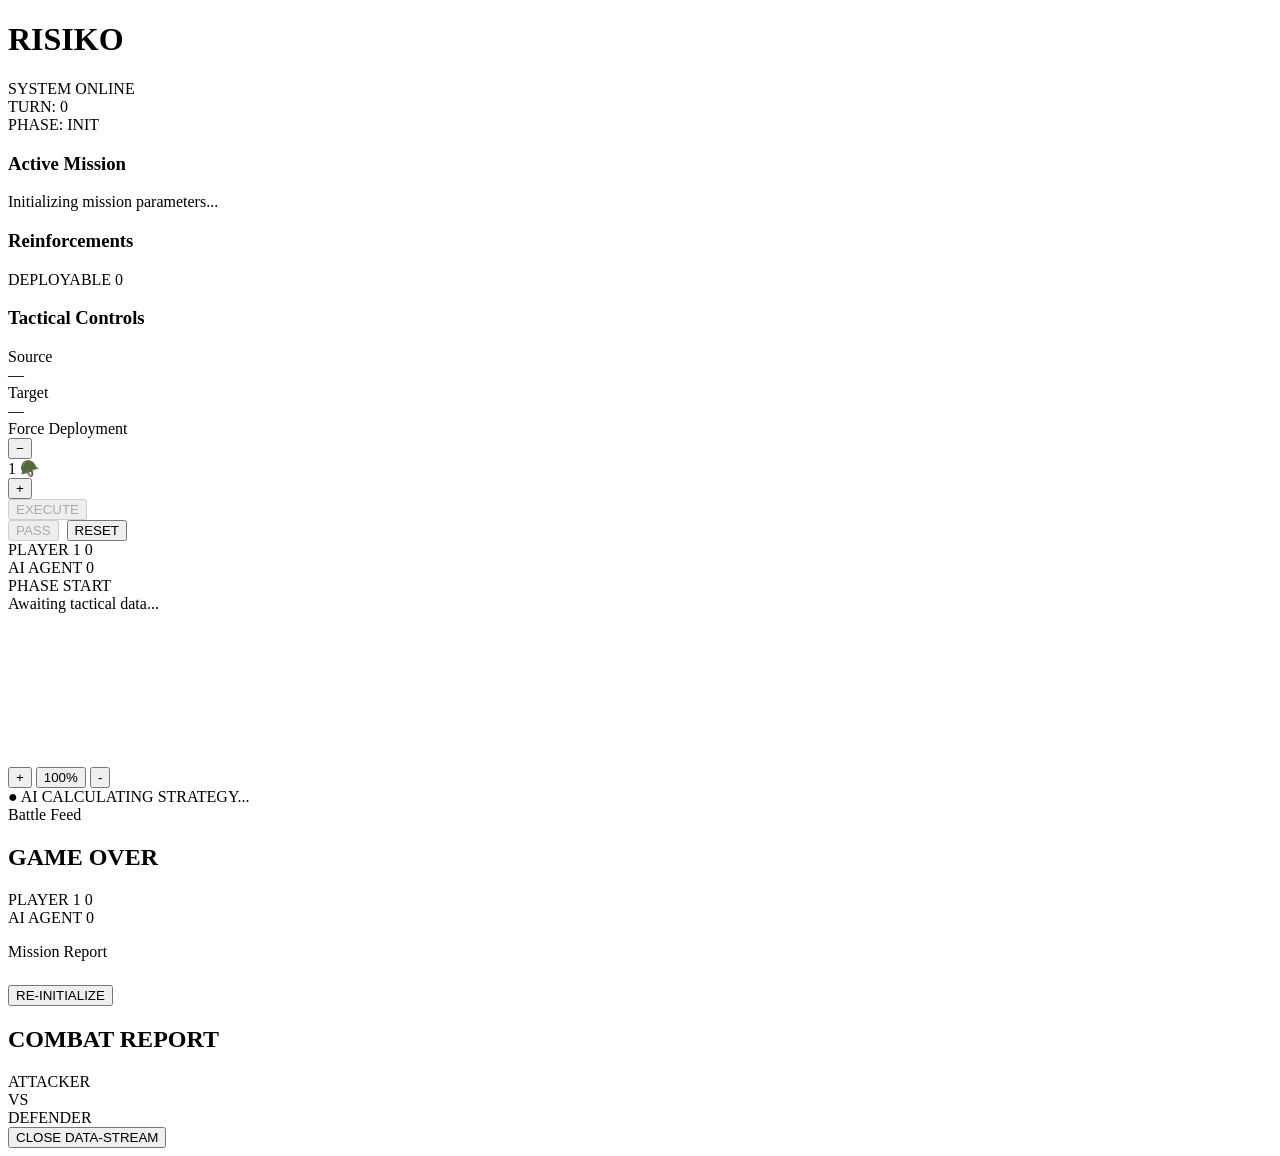
==== web/static/index.html @ 4d645999 "Initial commit" ====
<!DOCTYPE html>
<html lang="it">

<head>
    <meta charset="UTF-8">
    <meta name="viewport" content="width=device-width, initial-scale=1.0">
    <title>RISIKO - Fezze</title>
    <link rel="stylesheet" href="/static/css/variables.css">
    <link rel="stylesheet" href="/static/css/base.css">
    <link rel="stylesheet" href="/static/css/layout.css">
    <link rel="stylesheet" href="/static/css/components.css">
    <link rel="stylesheet" href="/static/css/board.css">
    <link rel="stylesheet" href="/static/css/panels.css">
    <link rel="stylesheet" href="/static/css/overlays.css">
</head>

<body>

    <div id="app-container">

        <!-- HEADER -->
        <header class="header-bar">
            <div class="logo-section">
                <h1>RISIKO</h1>
            </div>
            <div class="status-indicators">
                <div class="status-item">
                    <div class="status-dot active"></div>
                    <span>SYSTEM ONLINE</span>
                </div>
                <div class="status-item">
                    <span>TURN:</span> <span id="turn-info">0</span>
                </div>
                <div class="status-item">
                    <span>PHASE:</span> <span id="phase-value">INIT</span>
                </div>
                <div class="status-item" id="connection-status">
                    <div class="status-dot"></div>
                </div>
            </div>
        </header>

        <!-- CONTENT WRAPPER -->
        <div class="content-wrapper">

            <!-- LEFT PANEL: DETAILS + CONTROLS -->
            <aside class="left-panel">
                <div class="panel-section">
                    <h3>Active Mission</h3>
                    <div class="mission-box" id="mission-info">
                        Initializing mission parameters...
                    </div>
                </div>

                <div class="panel-section" id="armies-info">
                    <h3>Reinforcements</h3>
                    <div class="score-card p1">
                        <span>DEPLOYABLE</span>
                        <span id="armies-count" class="score-value">0</span>
                    </div>
                </div>

                <!-- CONTROLS MOVED HERE -->
                <div class="panel-section">
                    <h3>Tactical Controls</h3>
                    <div class="control-group">
                        <span class="control-label">Source</span>
                        <div class="selection-box" id="sel-src">—</div>
                    </div>

                    <div class="control-group">
                        <span class="control-label">Target</span>
                        <div class="selection-box" id="sel-dest">—</div>
                    </div>

                    <div class="control-group">
                        <span class="control-label">Force Deployment</span>
                        <div class="army-stepper">
                            <button id="btn-qty-minus" class="stepper-btn">−</button>
                            <div id="qty-display" class="stepper-value">1 🪖</div>
                            <button id="btn-qty-plus" class="stepper-btn">+</button>
                        </div>
                    </div>

                    <div class="action-buttons">
                        <button id="btn-send" class="btn-cyber" disabled>EXECUTE</button>
                        <div style="display: flex; gap: 8px;">
                            <button id="btn-pass" class="btn-cyber secondary" disabled>PASS</button>
                            <button id="btn-clear" class="btn-cyber secondary">RESET</button>
                        </div>
                    </div>
                </div>
            </aside>

            <!-- CENTER PANEL: SCORES + MAP -->
            <section class="center-panel">
                <!-- SCORES (REWARD) MOVED HERE -->
                <div class="stats-bar">
                    <div class="score-card p1">
                        <span>PLAYER 1</span>
                        <span id="score-p1" class="score-value">0</span>
                    </div>
                    <div class="score-card p2">
                        <span>AI AGENT</span>
                        <span id="score-p2" class="score-value">0</span>
                    </div>
                </div>

                <!-- MAIN: MAP -->
                <main class="main-board">
                    <div id="phase-prompt" class="phase-prompt hidden">
                        <div class="prompt-content">
                            <div class="prompt-title" id="prompt-title">PHASE START</div>
                            <div class="prompt-text" id="prompt-text">Awaiting tactical data...</div>
                        </div>
                    </div>
                    <svg id="board-svg" preserveAspectRatio="xMidYMid meet"></svg>

                    <!-- Zoom Controls -->
                    <div class="zoom-controls">
                        <button id="btn-zoom-in" title="Zoom In">+</button>
                        <button id="btn-zoom-reset" title="Reset">100%</button>
                        <button id="btn-zoom-out" title="Zoom Out">-</button>
                    </div>

                    <div id="ai-thinking-overlay" class="hidden">
                        <span class="blink">●</span> AI CALCULATING STRATEGY...
                    </div>
                </main>
            </section>

            <!-- RIGHT PANEL: LOGS -->
            <aside class="right-panel">
                <section class="log-panel"
                    style="height: 100%; max-height: none; border: none; background: transparent;">
                    <div class="log-header">Battle Feed</div>
                    <div id="log-container">
                        <!-- Log entries will be injected here -->
                    </div>
                </section>
            </aside>
        </div>

    </div>

    <!-- MODALS -->
    <div id="game-over-modal" class="modal-overlay hidden">
        <div class="modal">
            <h2 id="game-over-title">GAME OVER</h2>
            <div id="game-result-scores" class="modal-scores">
                <div class="modal-score-item">
                    <span>PLAYER 1</span>
                    <span id="p1-final-reward" class="score-value">0</span>
                </div>
                <div class="modal-score-item">
                    <span>AI AGENT</span>
                    <span id="p2-final-reward" class="score-value">0</span>
                </div>
            </div>
            <p id="game-over-msg" style="margin-bottom: 24px;">Mission Report</p>
            <button class="btn-cyber" onclick="location.reload()">RE-INITIALIZE</button>
        </div>
    </div>
    <div id="battle-modal" class="modal-overlay hidden">
        <div class="modal battle-modal-content">
            <h2 class="battle-title">COMBAT REPORT</h2>
            <div class="battle-arena">
                <div class="battle-side attacker">
                    <span class="side-label">ATTACKER</span>
                    <div id="dice-attacker" class="dice-container"></div>
                </div>
                <div class="battle-vs">VS</div>
                <div class="battle-side defender">
                    <span class="side-label">DEFENDER</span>
                    <div id="dice-defender" class="dice-container"></div>
                </div>
            </div>
            <button class="btn-cyber" onclick="document.getElementById('battle-modal').classList.add('hidden')">CLOSE
                DATA-STREAM</button>
        </div>
    </div>

    <script type="module" src="/static/js/main.js"></script>
</body>

</html>
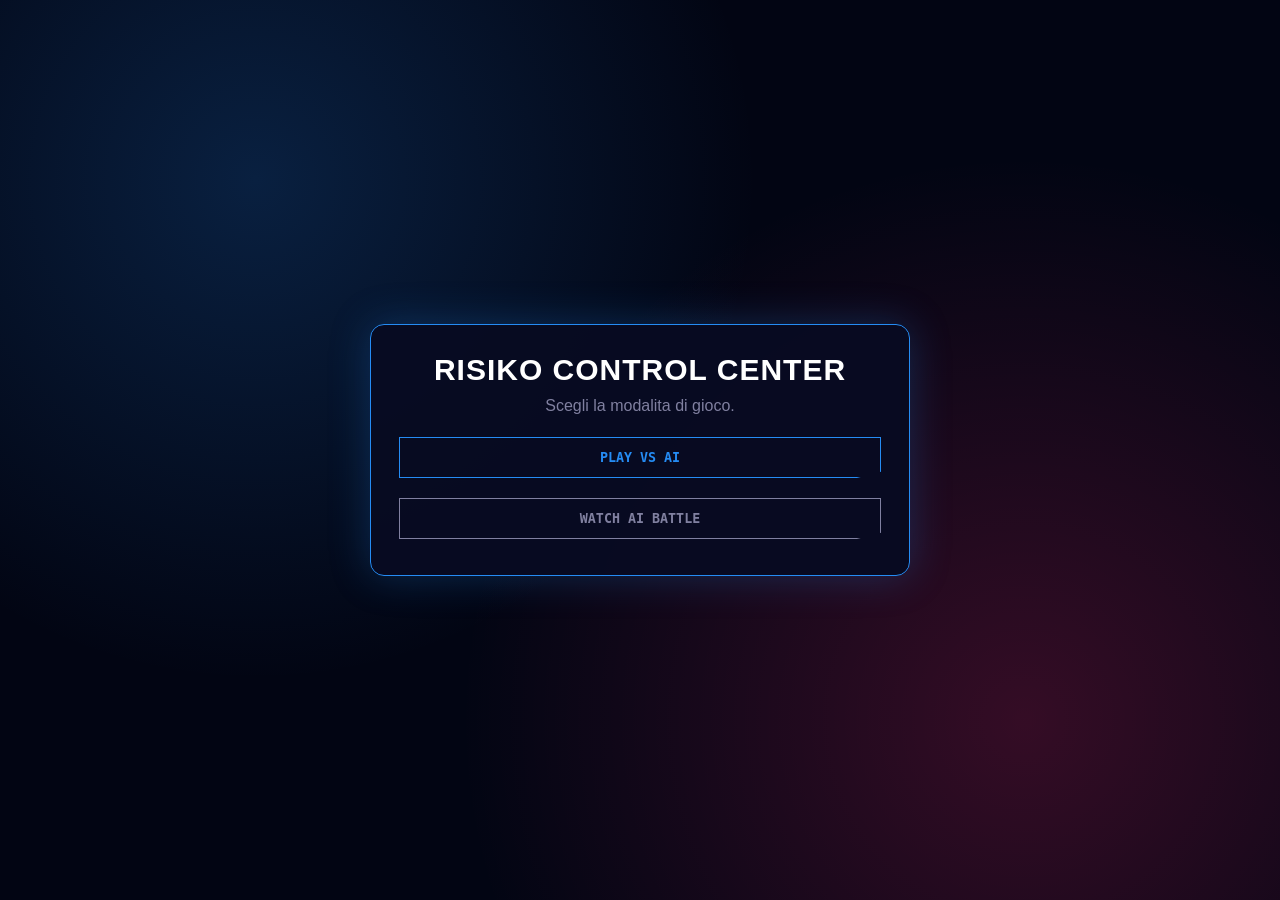
==== commit 80f6b03f: "Add web-based game interface of an AI vs AI game" ====
--- a/web/static/index.html
+++ b/web/static/index.html
@@ -4,183 +4,29 @@
 <head>
     <meta charset="UTF-8">
     <meta name="viewport" content="width=device-width, initial-scale=1.0">
-    <title>RISIKO - Fezze</title>
-    <link rel="stylesheet" href="/static/css/variables.css">
-    <link rel="stylesheet" href="/static/css/base.css">
-    <link rel="stylesheet" href="/static/css/layout.css">
-    <link rel="stylesheet" href="/static/css/components.css">
-    <link rel="stylesheet" href="/static/css/board.css">
-    <link rel="stylesheet" href="/static/css/panels.css">
-    <link rel="stylesheet" href="/static/css/overlays.css">
+    <title>RISIKO - Control Center</title>
+    <link rel="stylesheet" href="/web/static/css/variables.css">
+    <link rel="stylesheet" href="/web/static/css/base.css">
+    <link rel="stylesheet" href="/web/static/css/layout.css">
+    <link rel="stylesheet" href="/web/static/css/components.css">
+    <link rel="stylesheet" href="/web/static/css/overlays.css">
 </head>
 
 <body>
-
     <div id="app-container">
-
-        <!-- HEADER -->
-        <header class="header-bar">
-            <div class="logo-section">
-                <h1>RISIKO</h1>
-            </div>
-            <div class="status-indicators">
-                <div class="status-item">
-                    <div class="status-dot active"></div>
-                    <span>SYSTEM ONLINE</span>
-                </div>
-                <div class="status-item">
-                    <span>TURN:</span> <span id="turn-info">0</span>
-                </div>
-                <div class="status-item">
-                    <span>PHASE:</span> <span id="phase-value">INIT</span>
-                </div>
-                <div class="status-item" id="connection-status">
-                    <div class="status-dot"></div>
+        <div class="landing-overlay">
+            <div class="landing-panel">
+                <h2>Risiko Control Center</h2>
+                <p>Scegli la modalita di gioco.</p>
+                <div class="landing-actions">
+                    <button id="btn-mode-play" class="btn-cyber">Play vs AI</button>
+                    <button id="btn-mode-watch" class="btn-cyber secondary">Watch AI Battle</button>
                 </div>
             </div>
-        </header>
-
-        <!-- CONTENT WRAPPER -->
-        <div class="content-wrapper">
-
-            <!-- LEFT PANEL: DETAILS + CONTROLS -->
-            <aside class="left-panel">
-                <div class="panel-section">
-                    <h3>Active Mission</h3>
-                    <div class="mission-box" id="mission-info">
-                        Initializing mission parameters...
-                    </div>
-                </div>
-
-                <div class="panel-section" id="armies-info">
-                    <h3>Reinforcements</h3>
-                    <div class="score-card p1">
-                        <span>DEPLOYABLE</span>
-                        <span id="armies-count" class="score-value">0</span>
-                    </div>
-                </div>
-
-                <!-- CONTROLS MOVED HERE -->
-                <div class="panel-section">
-                    <h3>Tactical Controls</h3>
-                    <div class="control-group">
-                        <span class="control-label">Source</span>
-                        <div class="selection-box" id="sel-src">—</div>
-                    </div>
-
-                    <div class="control-group">
-                        <span class="control-label">Target</span>
-                        <div class="selection-box" id="sel-dest">—</div>
-                    </div>
-
-                    <div class="control-group">
-                        <span class="control-label">Force Deployment</span>
-                        <div class="army-stepper">
-                            <button id="btn-qty-minus" class="stepper-btn">−</button>
-                            <div id="qty-display" class="stepper-value">1 🪖</div>
-                            <button id="btn-qty-plus" class="stepper-btn">+</button>
-                        </div>
-                    </div>
-
-                    <div class="action-buttons">
-                        <button id="btn-send" class="btn-cyber" disabled>EXECUTE</button>
-                        <div style="display: flex; gap: 8px;">
-                            <button id="btn-pass" class="btn-cyber secondary" disabled>PASS</button>
-                            <button id="btn-clear" class="btn-cyber secondary">RESET</button>
-                        </div>
-                    </div>
-                </div>
-            </aside>
-
-            <!-- CENTER PANEL: SCORES + MAP -->
-            <section class="center-panel">
-                <!-- SCORES (REWARD) MOVED HERE -->
-                <div class="stats-bar">
-                    <div class="score-card p1">
-                        <span>PLAYER 1</span>
-                        <span id="score-p1" class="score-value">0</span>
-                    </div>
-                    <div class="score-card p2">
-                        <span>AI AGENT</span>
-                        <span id="score-p2" class="score-value">0</span>
-                    </div>
-                </div>
-
-                <!-- MAIN: MAP -->
-                <main class="main-board">
-                    <div id="phase-prompt" class="phase-prompt hidden">
-                        <div class="prompt-content">
-                            <div class="prompt-title" id="prompt-title">PHASE START</div>
-                            <div class="prompt-text" id="prompt-text">Awaiting tactical data...</div>
-                        </div>
-                    </div>
-                    <svg id="board-svg" preserveAspectRatio="xMidYMid meet"></svg>
-
-                    <!-- Zoom Controls -->
-                    <div class="zoom-controls">
-                        <button id="btn-zoom-in" title="Zoom In">+</button>
-                        <button id="btn-zoom-reset" title="Reset">100%</button>
-                        <button id="btn-zoom-out" title="Zoom Out">-</button>
-                    </div>
-
-                    <div id="ai-thinking-overlay" class="hidden">
-                        <span class="blink">●</span> AI CALCULATING STRATEGY...
-                    </div>
-                </main>
-            </section>
-
-            <!-- RIGHT PANEL: LOGS -->
-            <aside class="right-panel">
-                <section class="log-panel"
-                    style="height: 100%; max-height: none; border: none; background: transparent;">
-                    <div class="log-header">Battle Feed</div>
-                    <div id="log-container">
-                        <!-- Log entries will be injected here -->
-                    </div>
-                </section>
-            </aside>
-        </div>
-
-    </div>
-
-    <!-- MODALS -->
-    <div id="game-over-modal" class="modal-overlay hidden">
-        <div class="modal">
-            <h2 id="game-over-title">GAME OVER</h2>
-            <div id="game-result-scores" class="modal-scores">
-                <div class="modal-score-item">
-                    <span>PLAYER 1</span>
-                    <span id="p1-final-reward" class="score-value">0</span>
-                </div>
-                <div class="modal-score-item">
-                    <span>AI AGENT</span>
-                    <span id="p2-final-reward" class="score-value">0</span>
-                </div>
-            </div>
-            <p id="game-over-msg" style="margin-bottom: 24px;">Mission Report</p>
-            <button class="btn-cyber" onclick="location.reload()">RE-INITIALIZE</button>
-        </div>
-    </div>
-    <div id="battle-modal" class="modal-overlay hidden">
-        <div class="modal battle-modal-content">
-            <h2 class="battle-title">COMBAT REPORT</h2>
-            <div class="battle-arena">
-                <div class="battle-side attacker">
-                    <span class="side-label">ATTACKER</span>
-                    <div id="dice-attacker" class="dice-container"></div>
-                </div>
-                <div class="battle-vs">VS</div>
-                <div class="battle-side defender">
-                    <span class="side-label">DEFENDER</span>
-                    <div id="dice-defender" class="dice-container"></div>
-                </div>
-            </div>
-            <button class="btn-cyber" onclick="document.getElementById('battle-modal').classList.add('hidden')">CLOSE
-                DATA-STREAM</button>
         </div>
     </div>
 
-    <script type="module" src="/static/js/main.js"></script>
+    <script type="module" src="/web/static/js/menu.js"></script>
 </body>
 
-</html>+</html>
--- a/web/static/css/variables.css
+++ b/web/static/css/variables.css
@@ -0,0 +1,34 @@
+/* ---- Fonts ---- */
+@import url('https://fonts.googleapis.com/css2?family=Inter:wght@400;600;800&family=JetBrains+Mono:wght@400;700&display=swap');
+
+/* ---- Variables ---- */
+:root {
+    /* Colors */
+    --bg-deep: #050510;
+    --bg-panel: rgba(16, 16, 32, 0.85);
+    --bg-surface: rgba(30, 30, 50, 0.5);
+
+    --primary-blue: #258cf4;
+    --primary-glow: rgba(37, 140, 244, 0.5);
+
+    --accent-red: #ff2a6d;
+    --accent-green: #05d5ff;
+
+    --text-main: #e0e0f0;
+    --text-muted: #8080a0;
+    --text-highlight: #ffffff;
+
+    /* Players */
+    --p1-color: #258cf4;
+    --p2-color: #ff2a6d;
+
+    /* Spacing & Borders */
+    --radius-sm: 4px;
+    --radius-md: 8px;
+    --radius-lg: 12px;
+
+    --border-thin: 1px solid rgba(255, 255, 255, 0.1);
+    --border-glow: 1px solid rgba(37, 140, 244, 0.3);
+
+    font-family: 'Inter', sans-serif;
+}
--- a/web/static/css/base.css
+++ b/web/static/css/base.css
@@ -0,0 +1,37 @@
+*,
+*::before,
+*::after {
+    box-sizing: border-box;
+    margin: 0;
+    padding: 0;
+}
+
+body {
+    background-color: var(--bg-deep);
+    color: var(--text-main);
+    overflow: hidden;
+    height: 100vh;
+    display: flex;
+    flex-direction: column;
+}
+
+/* ---- Background Grid Effect ---- */
+body::before {
+    content: "";
+    position: absolute;
+    top: 0;
+    left: 0;
+    width: 100%;
+    height: 100%;
+    background:
+        linear-gradient(rgba(37, 140, 244, 0.03) 1px, transparent 1px),
+        linear-gradient(90deg, rgba(37, 140, 244, 0.03) 1px, transparent 1px);
+    background-size: 40px 40px;
+    z-index: -1;
+    pointer-events: none;
+}
+
+/* Utility */
+.hidden {
+    display: none !important;
+}
--- a/web/static/css/layout.css
+++ b/web/static/css/layout.css
@@ -0,0 +1,56 @@
+#app-container {
+    display: flex;
+    flex-direction: column;
+    height: 100vh;
+    gap: 12px;
+    padding: 12px;
+    overflow: hidden;
+}
+
+.content-wrapper {
+    display: flex;
+    flex-direction: row;
+    gap: 12px;
+    height: 100%;
+    overflow: hidden;
+    min-width: 0;
+}
+
+.left-panel {
+    width: 320px;
+    min-width: 250px;
+    max-width: 400px;
+    resize: horizontal;
+    overflow: auto;
+    background: var(--bg-panel);
+    border: var(--border-thin);
+    border-radius: var(--radius-md);
+    padding: 20px;
+    display: flex;
+    flex-direction: column;
+    gap: 24px;
+    flex-shrink: 0;
+}
+
+.center-panel {
+    flex: 1;
+    display: flex;
+    flex-direction: column;
+    gap: 12px;
+    min-width: 0;
+    overflow: hidden;
+}
+
+.right-panel {
+    width: 300px;
+    min-width: 200px;
+    max-width: 450px;
+    resize: horizontal;
+    background: var(--bg-panel);
+    border: var(--border-thin);
+    border-radius: var(--radius-md);
+    display: flex;
+    flex-direction: column;
+    flex-shrink: 0;
+    overflow: hidden;
+}
--- a/web/static/css/components.css
+++ b/web/static/css/components.css
@@ -0,0 +1,100 @@
+.btn-cyber {
+    width: 100%;
+    padding: 12px;
+    background: transparent;
+    border: 1px solid var(--primary-blue);
+    color: var(--primary-blue);
+    font-family: 'JetBrains Mono', monospace;
+    text-transform: uppercase;
+    font-weight: 700;
+    cursor: pointer;
+    transition: all 0.2s;
+    margin-bottom: 8px;
+    clip-path: polygon(0 0, 100% 0, 100% 85%, 95% 100%, 0 100%);
+}
+
+.btn-cyber:hover:not(:disabled) {
+    background: var(--primary-blue);
+    color: #fff;
+    box-shadow: 0 0 15px var(--primary-glow);
+}
+
+.btn-cyber:disabled {
+    border-color: var(--text-muted);
+    color: var(--text-muted);
+    cursor: not-allowed;
+}
+
+.btn-cyber.secondary {
+    border-color: var(--text-muted);
+    color: var(--text-muted);
+}
+
+.btn-cyber.secondary:hover:not(:disabled) {
+    border-color: #fff;
+    color: #fff;
+    background: rgba(255, 255, 255, 0.1);
+}
+
+/* Army Stepper */
+.army-stepper {
+    display: flex;
+    align-items: center;
+    justify-content: space-between;
+    background: rgba(0, 0, 0, 0.4);
+    border: 1px solid var(--border-thin);
+    border-radius: var(--radius-sm);
+    padding: 6px;
+    margin-top: 8px;
+    box-shadow: inset 0 0 10px rgba(0, 0, 0, 0.5);
+}
+
+.stepper-btn {
+    background: rgba(37, 140, 244, 0.1);
+    border: 1px solid var(--primary-blue);
+    color: var(--primary-blue);
+    width: 32px;
+    height: 32px;
+    font-size: 18px;
+    font-weight: bold;
+    cursor: pointer;
+    display: flex;
+    align-items: center;
+    justify-content: center;
+    transition: all 0.2s;
+    border-radius: 4px;
+    font-family: 'JetBrains Mono', monospace;
+}
+
+.stepper-btn:hover:not(:disabled) {
+    background: var(--primary-blue);
+    color: #fff;
+    box-shadow: 0 0 10px var(--primary-glow);
+}
+
+.stepper-btn:active:not(:disabled) {
+    transform: scale(0.95);
+}
+
+.stepper-btn:disabled {
+    opacity: 0.3;
+    cursor: not-allowed;
+    border-color: var(--text-muted);
+    color: var(--text-muted);
+}
+
+.stepper-value {
+    flex: 1;
+    text-align: center;
+    font-family: 'JetBrains Mono', monospace;
+    font-size: 16px;
+    font-weight: 700;
+    color: var(--text-highlight);
+    text-shadow: 0 0 5px var(--primary-glow);
+}
+
+input[type="range"] {
+    width: 100%;
+    accent-color: var(--primary-blue);
+    margin: 12px 0;
+}
--- a/web/static/css/overlays.css
+++ b/web/static/css/overlays.css
@@ -0,0 +1,423 @@
+/* Log Panel */
+.log-panel {
+    flex: 1;
+    display: flex;
+    flex-direction: column;
+    overflow: hidden;
+    height: 100%;
+    width: 100%;
+}
+
+.log-header {
+    padding: 10px 16px;
+    background: rgba(0, 0, 0, 0.3);
+    font-size: 12px;
+    text-transform: uppercase;
+    letter-spacing: 1px;
+    color: var(--text-muted);
+    border-bottom: 1px solid rgba(255, 255, 255, 0.05);
+    flex-shrink: 0;
+}
+
+#log-container {
+    flex: 1;
+    overflow-y: auto;
+    padding: 12px;
+    font-family: 'JetBrains Mono', monospace;
+    font-size: 12px;
+    display: flex;
+    flex-direction: column;
+    gap: 4px;
+}
+
+.log-entry {
+    padding: 4px 8px;
+    border-left: 2px solid transparent;
+}
+
+.log-entry.log-info {
+    border-color: var(--text-muted);
+    color: var(--text-muted);
+}
+
+.log-entry.log-p1 {
+    border-color: var(--primary-blue);
+    background: rgba(37, 140, 244, 0.05);
+}
+
+.log-entry.log-p2 {
+    border-color: var(--accent-red);
+    background: rgba(255, 42, 109, 0.05);
+}
+
+.log-entry.log-error {
+    color: #ff5555;
+}
+
+.log-entry.log-reward-pos {
+    color: #4ade80;
+}
+
+/* Modals */
+.modal-overlay {
+    position: fixed;
+    top: 0;
+    left: 0;
+    width: 100%;
+    height: 100%;
+    background: rgba(0, 0, 0, 0.8);
+    backdrop-filter: blur(5px);
+    display: flex;
+    justify-content: center;
+    align-items: center;
+    z-index: 1000;
+}
+
+.modal {
+    background: var(--bg-deep);
+    border: 1px solid var(--primary-blue);
+    padding: 40px;
+    text-align: center;
+    border-radius: var(--radius-lg);
+    box-shadow: 0 0 30px var(--primary-glow);
+    max-width: 400px;
+}
+
+.modal h2 {
+    font-size: 32px;
+    margin-bottom: 16px;
+    color: #fff;
+    text-transform: uppercase;
+}
+
+#ai-thinking-overlay {
+    position: absolute;
+    top: 20px;
+    right: 20px;
+    background: rgba(0, 0, 0, 0.7);
+    padding: 8px 16px;
+    border-radius: 20px;
+    border: 1px solid var(--accent-red);
+    color: var(--accent-red);
+    font-family: 'JetBrains Mono', monospace;
+    font-size: 12px;
+    display: flex;
+    align-items: center;
+    gap: 8px;
+    pointer-events: none;
+}
+
+.blink {
+    animation: blink 1s infinite;
+}
+
+@keyframes blink {
+    50% {
+        opacity: 0.5;
+    }
+}
+
+/* Battle Modal Specifics */
+.battle-modal-content {
+    max-width: 600px;
+    width: 90%;
+    background: rgba(5, 5, 16, 0.95);
+    border: 2px solid var(--primary-blue);
+    box-shadow: 0 0 50px rgba(37, 140, 244, 0.3), inset 0 0 20px rgba(37, 140, 244, 0.1);
+}
+
+.battle-title {
+    font-size: 28px;
+    letter-spacing: 4px;
+    margin-bottom: 30px;
+    background: linear-gradient(90deg, var(--primary-blue), #fff, var(--accent-red));
+    -webkit-background-clip: text;
+    background-clip: text;
+    -webkit-text-fill-color: transparent;
+    text-shadow: 0 0 10px rgba(255, 255, 255, 0.3);
+}
+
+.battle-arena {
+    display: flex;
+    align-items: center;
+    justify-content: space-around;
+    margin-bottom: 40px;
+    gap: 20px;
+}
+
+.battle-meta {
+    display: flex;
+    align-items: center;
+    justify-content: space-between;
+    gap: 12px;
+    margin: 8px 0 22px;
+    font-family: 'JetBrains Mono', monospace;
+    font-size: 12px;
+    text-transform: uppercase;
+    color: var(--text-muted);
+}
+
+.battle-meta span {
+    padding: 4px 8px;
+    border: 1px solid rgba(255, 255, 255, 0.12);
+    border-radius: 6px;
+    background: rgba(0, 0, 0, 0.25);
+}
+
+.battle-side {
+    flex: 1;
+    display: flex;
+    flex-direction: column;
+    align-items: center;
+    gap: 15px;
+}
+
+.side-label {
+    font-size: 10px;
+    text-transform: uppercase;
+    letter-spacing: 2px;
+    color: var(--text-muted);
+}
+
+.battle-vs {
+    font-family: 'JetBrains Mono', monospace;
+    font-weight: 800;
+    font-size: 24px;
+    color: var(--text-muted);
+    opacity: 0.5;
+}
+
+.dice-container {
+    display: flex;
+    gap: 10px;
+    perspective: 1000px;
+}
+
+.die {
+    width: 45px;
+    height: 45px;
+    background: rgba(255, 255, 255, 0.05);
+    border: 1px solid currentColor;
+    border-radius: 6px;
+    display: flex;
+    align-items: center;
+    justify-content: center;
+    font-family: 'JetBrains Mono', monospace;
+    font-size: 20px;
+    font-weight: 700;
+    position: relative;
+    box-shadow: 0 0 15px currentColor;
+    animation: die-appear 0.4s cubic-bezier(0.175, 0.885, 0.32, 1.275) both;
+}
+
+.modal-scores {
+    display: flex;
+    justify-content: center;
+    gap: 24px;
+    margin-bottom: 24px;
+    padding: 16px;
+    background: rgba(0, 0, 0, 0.3);
+    border-radius: var(--radius-sm);
+    border: 1px solid rgba(255, 255, 255, 0.1);
+}
+
+.modal-score-item {
+    display: flex;
+    flex-direction: column;
+    align-items: center;
+    gap: 4px;
+}
+
+.modal-score-item span:first-child {
+    font-size: 10px;
+    color: var(--text-muted);
+    letter-spacing: 1px;
+    text-transform: uppercase;
+}
+
+.modal-score-item .score-value {
+    font-size: 32px;
+    font-weight: 800;
+    color: var(--primary-blue);
+    text-shadow: 0 0 15px rgba(37, 140, 244, 0.5);
+}
+
+.modal-score-item:last-child .score-value {
+    color: var(--accent-red);
+    text-shadow: 0 0 15px rgba(239, 68, 68, 0.5);
+}
+
+@keyframes modal-appear {
+    0% {
+        transform: scale(0.9);
+        opacity: 0;
+    }
+
+    100% {
+        transform: scale(1);
+        opacity: 1;
+    }
+}
+
+.die.att {
+    color: var(--primary-blue);
+}
+
+.die.def {
+    color: var(--accent-red);
+}
+
+@keyframes die-appear {
+    0% {
+        transform: scale(0) rotate(-45deg);
+        opacity: 0;
+    }
+
+    100% {
+        transform: scale(1) rotate(0);
+        opacity: 1;
+    }
+}
+
+.die::after {
+    content: "";
+    position: absolute;
+    top: 0;
+    left: 0;
+    right: 0;
+    bottom: 0;
+    background: linear-gradient(135deg, rgba(255, 255, 255, 0.2) 0%, transparent 50%);
+    pointer-events: none;
+}
+
+/* Phase Alerts */
+.phase-prompt {
+    position: absolute;
+    top: 20px;
+    left: 50%;
+    transform: translateX(-50%);
+    z-index: 100;
+    pointer-events: none;
+    animation: prompt-slide-in 0.6s cubic-bezier(0.23, 1, 0.32, 1) both;
+}
+
+.prompt-content {
+    background: rgba(5, 5, 20, 0.85);
+    backdrop-filter: blur(12px);
+    border: 1px solid var(--primary-blue);
+    border-radius: var(--radius-sm);
+    padding: 12px 40px;
+    text-align: center;
+    box-shadow: 0 0 30px rgba(37, 140, 244, 0.3), inset 0 0 15px rgba(37, 140, 244, 0.1);
+    min-width: 300px;
+}
+
+.prompt-title {
+    font-size: 10px;
+    letter-spacing: 3px;
+    text-transform: uppercase;
+    color: var(--primary-blue);
+    margin-bottom: 4px;
+    font-weight: 800;
+}
+
+.prompt-text {
+    font-size: 18px;
+    font-weight: 700;
+    color: #fff;
+    text-shadow: 0 0 10px rgba(255, 255, 255, 0.5);
+    letter-spacing: 1px;
+}
+
+@keyframes prompt-slide-in {
+    0% {
+        transform: translate(-50%, -100%);
+        opacity: 0;
+    }
+
+    100% {
+        transform: translate(-50%, 0);
+        opacity: 1;
+    }
+}
+
+.phase-prompt.hidden {
+    display: none;
+}
+
+.landing-overlay {
+    position: fixed;
+    inset: 0;
+    z-index: 1200;
+    display: flex;
+    align-items: center;
+    justify-content: center;
+    background: radial-gradient(circle at 20% 20%, rgba(37, 140, 244, 0.2), transparent 40%),
+        radial-gradient(circle at 80% 80%, rgba(255, 42, 109, 0.2), transparent 45%),
+        rgba(3, 6, 20, 0.92);
+    backdrop-filter: blur(8px);
+}
+
+.landing-panel {
+    width: min(540px, 92vw);
+    background: rgba(8, 11, 34, 0.96);
+    border: 1px solid var(--primary-blue);
+    border-radius: 14px;
+    padding: 28px;
+    box-shadow: 0 0 40px rgba(37, 140, 244, 0.25);
+    text-align: center;
+}
+
+.landing-panel h2 {
+    margin: 0 0 10px;
+    font-size: 30px;
+    color: #ffffff;
+    text-transform: uppercase;
+    letter-spacing: 1px;
+}
+
+.landing-panel p {
+    margin: 0 0 22px;
+    color: var(--text-muted);
+}
+
+.landing-actions {
+    display: grid;
+    gap: 12px;
+}
+
+.control-bar {
+    display: flex;
+    gap: 10px;
+    align-items: center;
+    padding: 10px 16px;
+    background: rgba(5, 10, 32, 0.9);
+    border-top: 1px solid rgba(255, 255, 255, 0.08);
+    border-bottom: 1px solid rgba(255, 255, 255, 0.08);
+}
+
+.control-btn {
+    margin: 0;
+    width: auto;
+    min-width: 110px;
+    padding: 8px 14px;
+}
+
+.speed-box {
+    margin-left: auto;
+    display: flex;
+    align-items: center;
+    gap: 8px;
+    color: var(--text-muted);
+    font-family: 'JetBrains Mono', monospace;
+    font-size: 12px;
+}
+
+.speed-box #speed-slider {
+    width: 220px;
+    margin: 0;
+}
+
+.hidden {
+    display: none !important;
+}
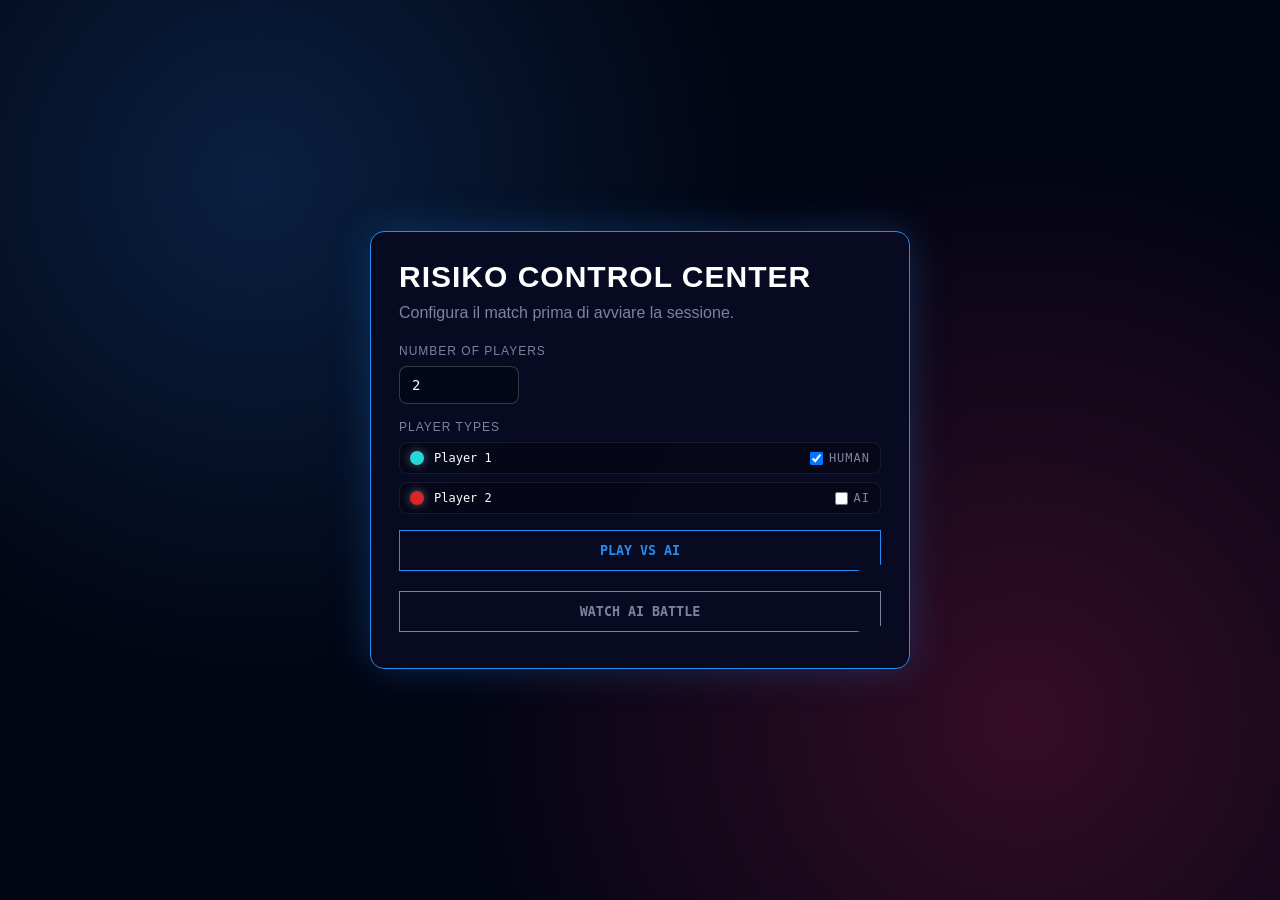
==== commit 4c3b50e6: "Add dynamic multiplayer game and ai" ====
--- a/web/static/index.html
+++ b/web/static/index.html
@@ -15,9 +15,20 @@
 <body>
     <div id="app-container">
         <div class="landing-overlay">
-            <div class="landing-panel">
+            <div class="landing-panel lobby-panel">
                 <h2>Risiko Control Center</h2>
-                <p>Scegli la modalita di gioco.</p>
+                <p>Configura il match prima di avviare la sessione.</p>
+
+                <div class="lobby-form">
+                    <label for="num-players-input">Number of Players</label>
+                    <input id="num-players-input" type="number" min="2" max="8" value="2">
+                </div>
+
+                <div class="lobby-form">
+                    <div class="lobby-label">Player Types</div>
+                    <div id="player-types-list" class="player-types-list"></div>
+                </div>
+
                 <div class="landing-actions">
                     <button id="btn-mode-play" class="btn-cyber">Play vs AI</button>
                     <button id="btn-mode-watch" class="btn-cyber secondary">Watch AI Battle</button>
--- a/web/static/css/layout.css
+++ b/web/static/css/layout.css
@@ -16,6 +16,27 @@
     min-width: 0;
 }
 
+@media (max-width: 1200px) {
+    .content-wrapper {
+        flex-direction: column;
+    }
+    .left-panel,
+    .right-panel {
+        width: 100%;
+        max-width: none;
+        resize: none;
+    }
+    .center-panel {
+        width: 100%;
+    }
+}
+
+@media (max-width: 900px) {
+    .stats-bar {
+        grid-template-columns: repeat(auto-fit, minmax(120px, 1fr));
+    }
+}
+
 .left-panel {
     width: 320px;
     min-width: 250px;
@@ -30,6 +51,8 @@
     flex-direction: column;
     gap: 24px;
     flex-shrink: 0;
+    position: relative;
+    padding-right: 18px;
 }
 
 .center-panel {
@@ -53,4 +76,27 @@
     flex-direction: column;
     flex-shrink: 0;
     overflow: hidden;
-}+    gap: 10px;
+    padding: 12px;
+    position: relative;
+    padding-right: 18px;
+}
+
+.left-panel::after,
+.right-panel::after {
+    content: "";
+    position: absolute;
+    top: 8px;
+    right: 4px;
+    width: 10px;
+    height: calc(100% - 16px);
+    border-radius: 8px;
+    background: linear-gradient(
+        180deg,
+        rgba(255, 255, 255, 0.08),
+        rgba(255, 255, 255, 0.02)
+    );
+    box-shadow: inset 0 0 6px rgba(0, 0, 0, 0.6);
+    cursor: col-resize;
+    pointer-events: none;
+}
--- a/web/static/css/overlays.css
+++ b/web/static/css/overlays.css
@@ -6,6 +6,9 @@
     overflow: hidden;
     height: 100%;
     width: 100%;
+    background: rgba(6, 10, 28, 0.75);
+    border: 1px solid rgba(255, 255, 255, 0.08);
+    border-radius: var(--radius-sm);
 }
 
 .log-header {
@@ -368,6 +371,10 @@
     text-align: center;
 }
 
+.lobby-panel {
+    text-align: left;
+}
+
 .landing-panel h2 {
     margin: 0 0 10px;
     font-size: 30px;
@@ -384,6 +391,70 @@
 .landing-actions {
     display: grid;
     gap: 12px;
+}
+
+.lobby-form {
+    display: flex;
+    flex-direction: column;
+    gap: 8px;
+    margin-bottom: 16px;
+}
+
+.lobby-form label,
+.lobby-label {
+    font-size: 12px;
+    text-transform: uppercase;
+    letter-spacing: 1px;
+    color: var(--text-muted);
+}
+
+#num-players-input {
+    background: rgba(0, 0, 0, 0.3);
+    border: 1px solid rgba(255, 255, 255, 0.2);
+    border-radius: 8px;
+    color: var(--text-highlight);
+    font-family: 'JetBrains Mono', monospace;
+    font-size: 14px;
+    padding: 10px 12px;
+    width: 120px;
+}
+
+.player-types-list {
+    display: grid;
+    gap: 8px;
+}
+
+.player-type-row {
+    display: flex;
+    align-items: center;
+    gap: 10px;
+    padding: 8px 10px;
+    border-radius: 8px;
+    background: rgba(0, 0, 0, 0.22);
+    border: 1px solid rgba(255, 255, 255, 0.08);
+}
+
+.player-swatch {
+    width: 14px;
+    height: 14px;
+    border-radius: 50%;
+    box-shadow: 0 0 10px rgba(255, 255, 255, 0.35);
+}
+
+.player-type-label {
+    flex: 1;
+    font-family: 'JetBrains Mono', monospace;
+    font-size: 12px;
+    color: var(--text-highlight);
+}
+
+.player-type-toggle {
+    display: inline-flex;
+    align-items: center;
+    gap: 6px;
+    font-family: 'JetBrains Mono', monospace;
+    font-size: 11px;
+    color: var(--text-muted);
 }
 
 .control-bar {
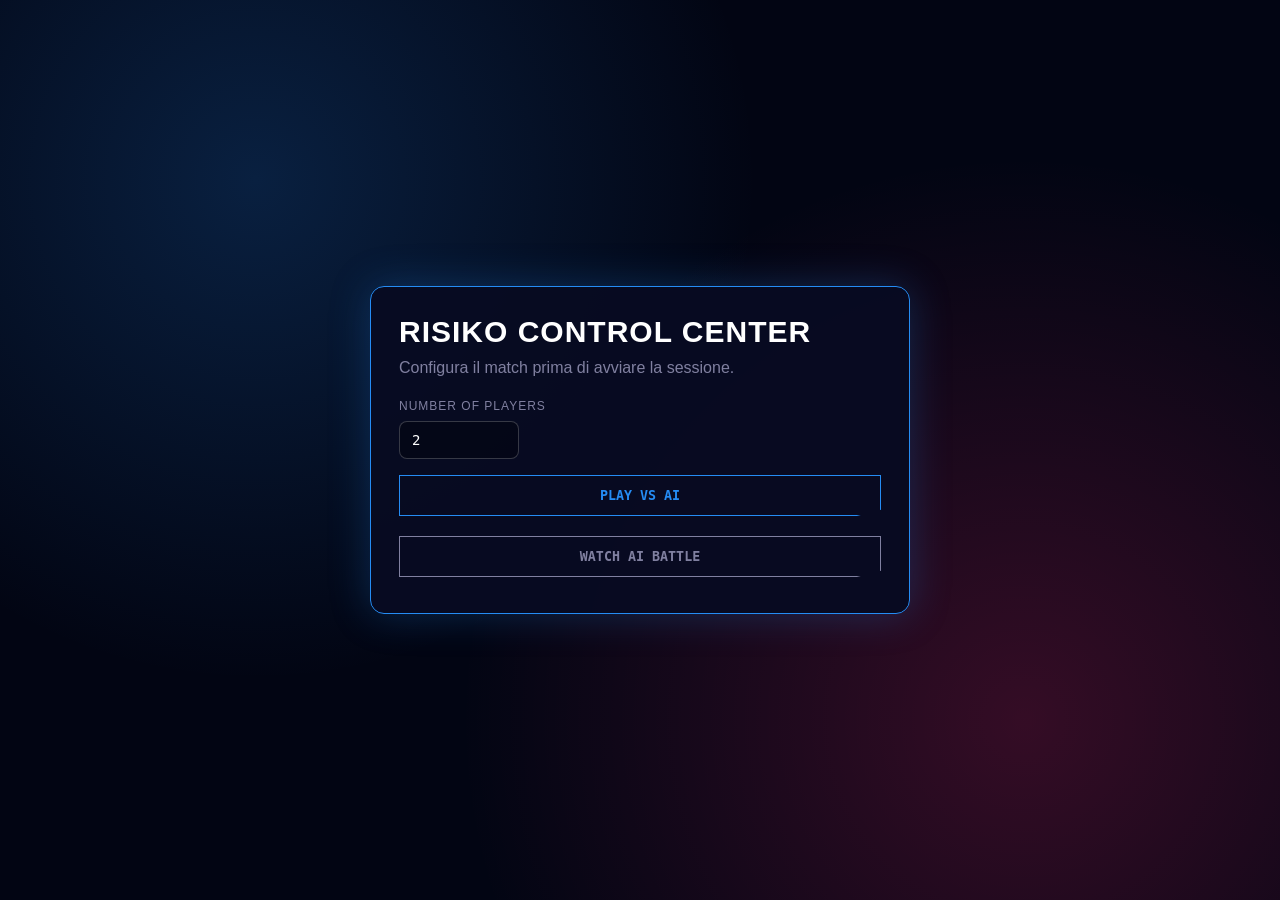
==== commit ac3db27a: "Change map size and territorites (remove grid 5-5)" ====
--- a/web/static/index.html
+++ b/web/static/index.html
@@ -24,11 +24,6 @@
                     <input id="num-players-input" type="number" min="2" max="8" value="2">
                 </div>
 
-                <div class="lobby-form">
-                    <div class="lobby-label">Player Types</div>
-                    <div id="player-types-list" class="player-types-list"></div>
-                </div>
-
                 <div class="landing-actions">
                     <button id="btn-mode-play" class="btn-cyber">Play vs AI</button>
                     <button id="btn-mode-watch" class="btn-cyber secondary">Watch AI Battle</button>
--- a/web/static/css/overlays.css
+++ b/web/static/css/overlays.css
@@ -76,6 +76,17 @@
     z-index: 1000;
 }
 
+.modal-overlay.autoskipped {
+    pointer-events: none;
+    background: rgba(0, 0, 0, 0.4);
+    backdrop-filter: blur(2px);
+}
+
+.modal-overlay.autoskipped .modal {
+    transform: scale(0.92);
+    opacity: 0.9;
+}
+
 .modal {
     background: var(--bg-deep);
     border: 1px solid var(--primary-blue);
